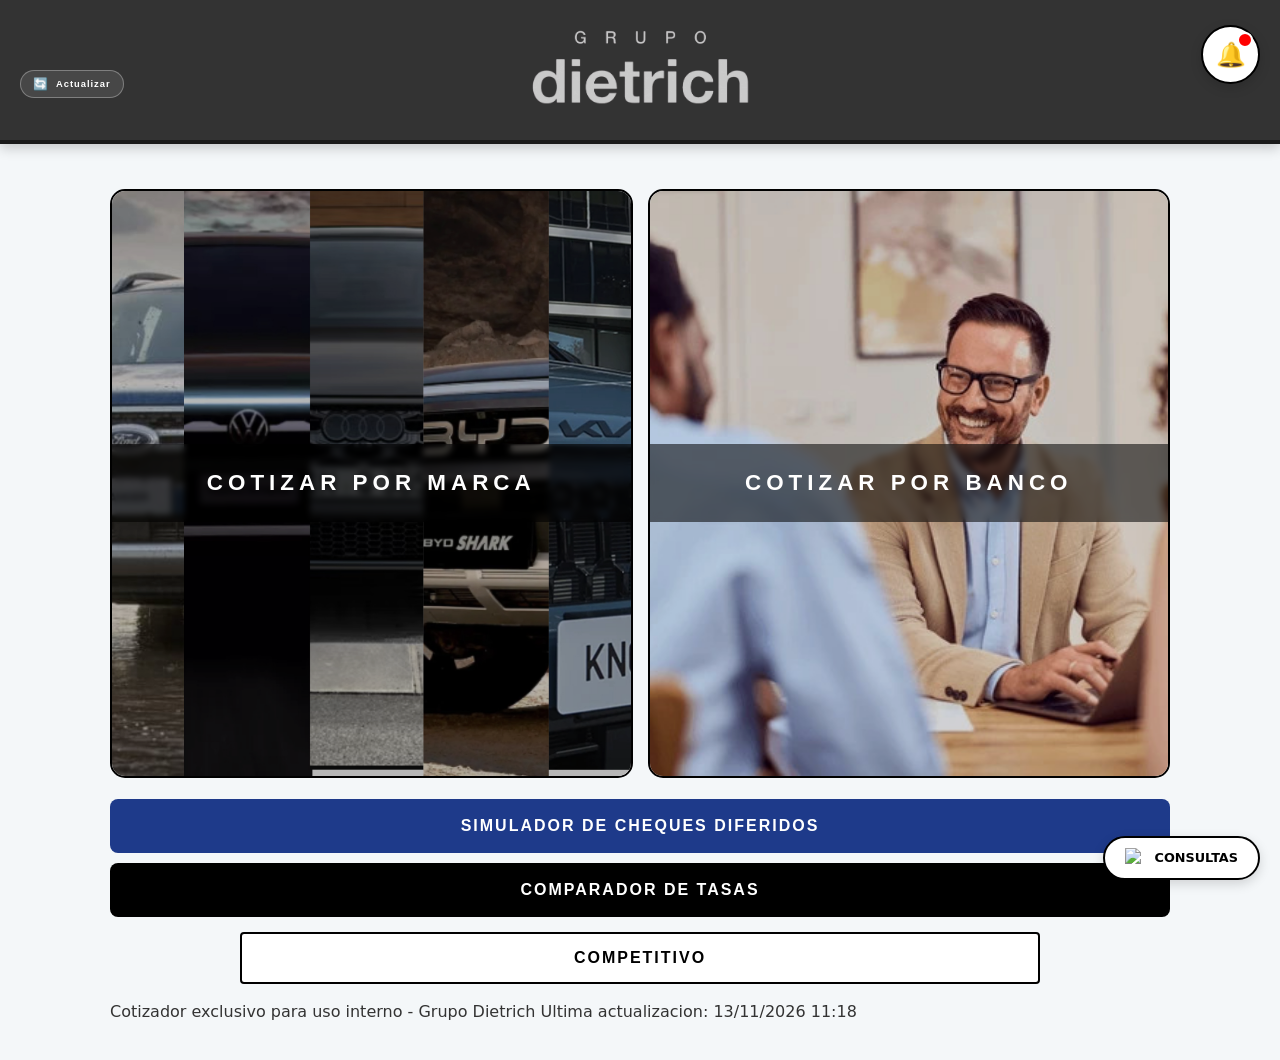
==== index.html @ 80f8827d "13.13" ====
<!DOCTYPE html>
<html lang="es">
<head>
    <meta charset="UTF-8">
    <meta name="viewport" content="width=device-width, initial-scale=1.0">
    <title>Cotizador de Créditos - Dietrich</title>
    <link rel="stylesheet" href="style.css?v=13.13">
    <link rel="manifest" href="./manifest.json">
    <meta name="theme-color" content="#333333">
    <link rel="apple-touch-icon" href="img/icon-192.png">
</head>
<body>

    <div id="btn-novedades" onclick="toggleNovedades()">
        <span class="campana-icon">🔔</span>
        <div class="punto-rojo"></div>
    </div>

    <div id="panel-lateral" class="modal-novedades hidden">
        <div class="modal-contenedor">
            <div class="panel-header">
                <h3>Novedades y Circulares</h3>
                <button class="btn-cerrar-panel" onclick="toggleNovedades()">✕ CERRAR</button>
            </div>
            
            <div class="modal-cuerpo">
                <div class="seccion-texto">
                    <h4>📢 COMUNICADOS DEL MES</h4>
                    <div class="contenido-comunicado">
                        <p><strong>Actualización Noviembre:</strong></p>
                        <ul>
                            <li>✅ <strong>VOLKSWAGEN VWFS</strong> (02/11/2026) Se quitaron las tasas promocionales, y se mantienen las tasas anteriores a las promocionales</li>
                    </div>
                </div>

                <hr class="divisor">

                <div class="seccion-descargas">
                    <h4>📂 CIRCULARES PDF</h4>
                    <div class="lista-pdfs">
                        <a href="pdf/circular-santander.pdf" target="_blank" class="btn-pdf-full">📄 Circular Santander</a>
                        <a href="pdf/circular-icbc.pdf" target="_blank" class="btn-pdf-full">📄 Circular Banco ICBC</a>
                        <a href="pdf/circular-vw.pdf" target="_blank" class="btn-pdf-full">📄 Circular VW Financial</a>
                        <a href="pdf/circular-galicia.pdf" target="_blank" class="btn-pdf-full">📄 Circular Banco Galicia</a>
                    </div>
                </div>
            </div>
        </div>
    </div>

    <header class="main-header">
        <div class="header-actions">
            

            <button class="btn-actualizar-header" onclick="forzarActualizacion()" title="Actualizar App">
                <span class="icon-refresh">🔄</span>
                <span class="text-refresh">Actualizar</span>
            </button>
        </div>

        <img src="img/dietrich.png" alt="Dietrich" class="logo-dietrich">
    </header>

    <nav id="navegacion-fija" class="hidden">
        <div class="contenedor-nav">
            <button id="btn-volver-fijo" onclick="manejadorVolver()">
                <span class="flecha">←</span> VOLVER
            </button>
        </div>
    </nav>

    <main>
        <section id="vista-inicio" class="active">
            <div class="contenedor-hero-home">
                <div id="hero-marcas" class="card-hero" onclick="mostrarSeccionMarcas()">
                    <div class="slider-fondo">
                        <div class="foto-fondo f-todos"></div>
                        <div class="foto-fondo f-raptor"></div>
                        <div class="foto-fondo f-amarok"></div>
                        <div class="foto-fondo f-dolphin"></div>
                        <div class="foto-fondo f-k3"></div>
                        <div class="foto-fondo f-q1"></div>
                    </div>
                    <div class="overlay-hero">
                        <span>COTIZAR POR MARCA</span>
                    </div>
                </div>

                <div id="hero-bancos" class="card-hero" onclick="mostrarSeccionBancos()">
                    <div class="foto-fondo f-banco"></div>
                    <div class="overlay-hero">
                        <span>COTIZAR POR BANCO</span>
                    </div>
                </div>
            </div>

            <!-- Botón para ir al Simulador de Cheques -->
            <button class="btn-comparador-hero" onclick="window.location.href='cheques/index.html'" style="background-color: #1e3a8a; color: white;">
                SIMULADOR DE CHEQUES DIFERIDOS
            </button>

            <button class="btn-comparador-hero" onclick="irAComparador()">
                COMPARADOR DE TASAS
            </button>

            <button class="btn-competitivo-dietrich" onclick="window.location.href='./competitivo/index.html'">
                COMPETITIVO
            </button>
            <p class="footer-interno">Cotizador exclusivo para uso interno - Grupo Dietrich Ultima actualizacion: 13/11/2026 11:18</p>

            <button id="btnInstalar" class="btn-pwa-footer" style="display: none;">
                <span>📥</span>
                <span class="texto-boton">Instalar</span>
            </button>
        </section>

        <section id="vista-marcas" class="hidden">
            <h2 class="titulo-seccion">Seleccione la Marca</h2>
            <div class="contenedor-horizontal-marcas">
                <div class="card-marca" onclick="seleccionarMarca('ford')">
                    <img src="img/ford.png" alt="Ford">
                    <span>FORD</span>
                </div>
                <div class="card-marca" onclick="seleccionarMarca('vw')">
                    <img src="img/volkswagen.png" alt="Volkswagen">
                    <span>Volkswagen</span>
                </div>
                <div class="card-marca" onclick="seleccionarMarca('audi')">
                    <img src="img/audi.png" alt="Audi">
                    <span>AUDI</span>
                </div>
                <div class="card-marca" onclick="seleccionarMarca('byd')">
                    <img src="img/byd.png" alt="BYD">
                    <span>BYD</span>
                </div>
                <div class="card-marca" onclick="seleccionarMarca('kia')">
                    <img src="img/kia.png" alt="KIA">
                    <span>KIA</span>
                </div>
                <div class="card-marca" onclick="seleccionarMarca('ducati')">
                    <img src="img/ducati.png" alt="Ducati">
                    <span>Ducati</span>
                </div>
                <div class="card-marca" onclick="seleccionarMarca('vwbuses')">
                    <img src="img/volkswagen.png" alt="Volkswagen Buses">
                    <span>Volkswagen Buses</span>
                </div>
            </div>
        </section>

        <section id="vista-bancos" class="hidden">
            <h2 class="titulo-seccion">Seleccione una entidad</h2>
            <div class="grid-bancos">
                <div class="card-banco santander" onclick="mostrarCategorias('santander')">
                    <span class="nombre-banco"> SANTANDER</span>
                </div>
                <div class="card-banco icbc" onclick="mostrarCategorias('icbc')">
                    <span class="nombre-banco">ICBC</span>
                </div>
                <div class="card-banco vw" onclick="mostrarCategorias('vw_financial')">
                    <span class="nombre-banco">Volkswagen Financiera</span>
                </div>
                <div class="card-banco galicia" onclick="mostrarCategorias('galicia')">
                    <span class="nombre-banco">Galicia</span>
                </div>

                <div class="card-banco supervielle" onclick="mostrarCategorias('supervielle')">
                    <span class="nombre-banco">Supervielle</span>
                </div>

                <div class="card-banco BBVA" onclick="mostrarCategorias('BBVA')">
                    <span class="nombre-banco">BBVA</span>
                </div>

                <!-- BANNER DE USADOS (NUEVO) -->
                <div class="banner-usados" onclick="mostrarCategorias('usados')">
                    <div class="texto-banner">
                        <strong>Usados multimarca</strong>
                    </div>
                </div>

                <!-- Banner de Opciones No Prendarias -->
                <div class="banner-no-prendario" onclick="mostrarSeccionNoPrendaria()">
                    <div class="texto-banner">
                        <strong>Opciones no prendarias</strong>
                    </div>
                </div>
            </div>
        </section>

                <!-- Nueva sección para Opciones No Prendarias -->
        <section id="vista-no-prendaria" class="hidden">
            <h2 id="nombre-categoria-no-prendaria" class="titulo-seccion">Opciones No Prendarias</h2>
            <div id="lista-opciones-no-prendarias" class="grid-bancos">
                <!-- Los botones se generarán por JavaScript aquí -->
            </div>
        </section>

        <section id="vista-financiaciones" class="hidden">
            <h2 id="nombre-banco-seleccionado" class="titulo-seccion"></h2>
            <div id="lista-financiaciones"></div>
        </section>

        <section id="vista-calculo" class="hidden">
            <h2 id="nombre-financiacion-seleccionada" class="titulo-seccion"></h2>

            <div class="info-extra-plan">
                <p><strong>Información de la tasa:</strong> <span id="texto-informativo-dinamico">--</span></p>
            </div>

            <div class="contenedor-calculo-nuevo">
                <div class="formulario-card">
                    <h4 class="leyenda-input">Si no conoces el monto a financiar:</h4>
                    <div class="input-group">
                        <label>Precio de Lista</label>
                        <input type="text" id="precio-lista" placeholder="$ 0">
                        <div id="info-maximo-financiable" class="info-max-fin" style="display: none;">
                                Máximo a financiar (LTV): <span id="monto-max-ltv">$ 0</span>
                        </div>
                    </div>
                    <div class="input-group">
                        <label>Precio de Venta</label>
                        <input type="text" id="precio" placeholder="$ 0">
                    </div>
                    <div class="input-group">
                        <label>Anticipo del Cliente</label>
                        <input type="text" id="anticipo" placeholder="$ 0">
                    </div>
                </div>

                <div class="formulario-card">
                    <h4 class="leyenda-input">Si conoces el monto a financiar:</h4>
                    <div class="input-group">
                        <label>Monto Directo a Financiar</label>
                        <input type="text" id="monto-directo" placeholder="$ 0" style="border-color: #28a745;">
                    </div>
                    <div id="grupo-cotizacion" class="input-group" style="display:none; margin-top:10px;">
                        <label>Cotización Dólar</label>
                        <input type="number" id="cotizacion-dolar" value="1000">
                    </div>
                </div>
            </div>

            <div class="contenedor-resultados-condiciones">
                <div id="resultado-cuotas" class="cuadro-resultados"></div>
                <div id="ficha-tecnica"></div>
            </div>
            
            <button id="btn-generar-pdf" class="btn-pdf-descarga" onclick="descargarPDF()">
                <span>📄 DESCARGAR COTIZACIÓN (PDF)</span>
            </button>
        </section>

        <section id="vista-comparador" class="hidden">
            <div id="wrapper-comparador">
                <h2 class="titulo-seccion">Comparador de Tasas</h2>
                <div class="formulario" style="margin-bottom: 25px;">
                    <div class="input-group">
                        <label>Monto a Financiar (Total)</label>
                        <input type="text" id="comp-monto" placeholder="$ 0">
                    </div>
                </div>
                <div class="comparador-split">
                    <div id="columna-1" class="col-comparar">
                        <p class="label-col">Financiacion A</p>
                        <div class="selectores-comp">
                            <select id="select-banco-1" onchange="actualizarCategoriasComp(1)"></select>
                            <select id="select-cat-1" onchange="actualizarPlanesComp(1)"></select>
                            <select id="select-plan-1" onchange="calcularComparacion()"></select>
                        </div>
                        <div id="res-1" class="res-col"></div>
                    </div>

                    <div id="columna-2" class="col-comparar">
                        <p class="label-col">Financiacion B</p>
                        <div class="selectores-comp">
                            <select id="select-banco-2" onchange="actualizarCategoriasComp(2)"></select>
                            <select id="select-cat-2" onchange="actualizarPlanesComp(2)"></select>
                            <select id="select-plan-2" onchange="calcularComparacion()"></select>
                        </div>
                        <div id="res-2" class="res-col"></div>
                    </div>
                </div>
            </div>
        </section>

            <div class="contenedor-consultas">
                <a href="https://wa.me/5492804006499" target="_blank" class="btn-whatsapp" style="text-decoration: none;">
                    <img src="https://upload.wikimedia.org/wikipedia/commons/6/6b/WhatsApp.svg" alt="WhatsApp">
                    <span>Consultas</span>
                </a>
            </div>
    </main>

    <script src="https://cdnjs.cloudflare.com/ajax/libs/html2pdf.js/0.10.1/html2pdf.bundle.min.js"></script>
    <script src="app.js"></script> 
    <script>
        if ('serviceWorker' in navigator) {
            window.addEventListener('load', () => {
                navigator.serviceWorker.register('./sw.js')
                    .then(reg => console.log('Service Worker registrado con éxito', reg))
                    .catch(err => console.warn('Error al registrar el Service Worker', err));
            });
        }
    </script>

    <div id="ios-install-prompt" class="modal-ios hidden">
    <div class="modal-ios-contenido">
        <button class="cerrar-ios" onclick="cerrarPromptIOS()">✕</button>
        <h3>¡Instalá esta App en tu iPhone!</h3>
        <p>Para usar el cotizador sin barras de navegación y acceder más rápido:</p>
        <ol>
            <li>Tocá el botón <strong>Compartir</strong> (el cuadrado con la flecha).</li>
            <li>Deslizá y elegí <strong>"Agregar a Inicio"</strong>.</li>
        </ol>
        <button class="btn-entendido-ios" onclick="cerrarPromptIOS()">¡ENTENDIDO!</button>
    </div>
</div>
</body>
</html>
---- style.css ----
/* ==========================================================================
   1. ESTILOS GLOBALES Y LAYOUT
   ========================================================================== */
body {
    font-family: -apple-system, system-ui, BlinkMacSystemFont, "Segoe UI", Roboto, sans-serif; /* Tipografía del sistema (moderna y rápida) */
    background-color: #f4f7f9; /* [AJUSTE] Color de fondo de la app (Gris claro) */
    padding: 0; margin: 0;     /* [NO TOCAR] Elimina espacios externos por defecto */
    color: #333;               /* [AJUSTE] Color principal del texto */
    line-height: 1.5;          /* [AJUSTE] Espaciado entre renglones (Legibilidad) */
}

main { 
    width: 100%;               /* [NO TOCAR] Ocupa todo el ancho disponible */
    max-width: 1100px;         /* [AJUSTE] Ancho máximo en PC (Evita que se estire demasiado) */
    margin: 0 auto;            /* [NO TOCAR] Centra la app horizontalmente */
    padding: 20px;             /* [AJUSTE] Margen interno (Aire entre borde y contenido) */
    box-sizing: border-box;    /* [NO TOCAR] Mantiene el ancho fijo aunque sumes padding */
}

/* Clases de utilidad para mostrar/ocultar secciones mediante JavaScript */
.hidden { display: none !important; } /* [NO TOCAR] Esconde pantallas (Interruptor OFF) */
.active { display: block; }            /* [NO TOCAR] Muestra pantallas (Interruptor ON) */
/* ==========================================================================
   2. HEADER (ENCABEZADO)
   ========================================================================== */
.main-header {
    background-color: #333333; /* Identidad Dietrich: Negro/Gris oscuro */
    padding: 25px 20px; 
    text-align: center; 
    border-bottom: 4px solid #1a1a1a;
    box-shadow: 0 4px 12px rgba(0,0,0,0.2);
    margin-bottom: 25px;
}

.logo-dietrich {
    max-width: 220px;
    height: auto; 
    display: block; 
    margin: 0 auto; 
    filter: brightness(1.5); /* Aumenta la visibilidad del logo sobre el fondo oscuro */
}

.titulo-seccion {
    color: #000000; 
    text-align: center; 
    font-size: 1.3em; 
    font-weight: 800;
    margin-bottom: 25px; 
    text-transform: uppercase; 
    letter-spacing: 1px;
}

/* ==========================================================================
   3. NOTIFICACIONES (CAMPANA FLOTANTE Y PANEL)
   ========================================================================== */

/* Botón flotante de la campana (Esquina superior derecha) */
#btn-novedades {
    position: absolute; /* Posicionamiento fijo en la pantalla */
    top: 25px;  
    right: 20px; 
    width: 55px; height: 55px;
    background-color: #ffffff;
    border: 2px solid #000000;
    border-radius: 50%; /* Círculo perfecto */
    display: flex;
    align-items: center;
    justify-content: center;
    cursor: pointer;
    z-index: 2000; /* Asegura que esté por encima de otros elementos */ 
    box-shadow: 0 4px 12px rgba(0,0,0,0.15); /* Sombra sutil para destacar la campana */
    transition: 0.3s cubic-bezier(0.175, 0.885, 0.32, 1.275); /* Transición con un toque de rebote para hacerla más atractiva */
    pointer-events: auto;
}

.btn-comparador-hero, 
.btn-competitivo-dietrich {
    position: relative;
    z-index: 10;
}

#btn-novedades:hover {
    transform: scale(1.1); /* Efecto de crecimiento al pasar el mouse */
    background-color: #000;
}

#btn-novedades:hover .campana-icon {
    filter: brightness(0) invert(1); /* Cambia el emoji/icono a blanco */
}

.campana-icon { font-size: 1.5em; }

/* Punto rojo de alerta de novedades */
.punto-rojo {
    width: 12px; height: 12px;
    background-color: #ff0000;
    border-radius: 50%;
    border: 2px solid #fff;
    position: absolute;
    top: 5px; right: 5px;
}

/* Panel Lateral (Modal de Novedades) */
.modal-novedades {
    position: fixed;
    top: 0; left: 0;
    width: 100%; height: 100%;
    background: rgba(0,0,0,0.6); /* Fondo oscuro semitransparente */
    z-index: 2000;
    display: flex;
    justify-content: flex-end; /* Alinea el contenido a la derecha */
}

.modal-contenedor {
    width: 100%;
    max-width: 500px;
    background: #fff;
    height: 100%;
    display: flex;
    flex-direction: column;
    animation: slideIn 0.3s ease-out; /* Animación de entrada desde la derecha */
}

@keyframes slideIn {
    from { transform: translateX(100%); }
    to { transform: translateX(0); }
}

.panel-header {
    padding: 20px;
    background: #333;
    color: #fff;
    display: flex;
    justify-content: space-between;
    align-items: center;
}

.btn-cerrar-panel {
    background: #000; color: #fff; border: 1px solid #555;
    padding: 8px 12px; border-radius: 6px;
    cursor: pointer; font-weight: bold; font-size: 0.75em;
}

.modal-cuerpo {
    padding: 25px;
    overflow-y: auto; /* Permite scroll interno si el texto es largo */
    flex-grow: 1;
}

/* Estilos de contenido dentro del Modal */
.seccion-texto h4, .seccion-descargas h4 {
    border-bottom: 2px solid #eee;
    padding-bottom: 10px;
    margin-bottom: 15px;
    font-weight: 900;
    text-transform: uppercase;
}

.contenido-comunicado p { margin-bottom: 12px; font-size: 0.95em; color: #444; }

.btn-pdf-full {
    display: block;
    padding: 15px;
    border: 2px solid #000;
    border-radius: 10px;
    text-decoration: none;
    color: #000;
    font-weight: 800;
    margin-bottom: 10px;
    transition: 0.2s;
}

.btn-pdf-full:hover {
    background: #000;
    color: #fff;
}

/* ==========================================================================
    4. VISTA INICIO (HOME) - BOTONES PRINCIPALES
   ========================================================================== */

/* Contenedor principal: MARCA y BANCO uno al lado del otro */
.contenedor-hero-home {
    display: flex;
    flex-direction: row; 
    height: 65vh;        
    gap: 15px;
    margin-bottom: 15px;
    width: 100%;
}

.card-hero {
    flex: 1;             
    position: relative;
    border-radius: 15px;
    overflow: hidden;
    cursor: pointer;
    border: 2px solid #000;
    transition: transform 0.3s ease;
    height: 100%;        
}

.card-hero:hover {
    transform: scale(1.01);
}

.foto-fondo {
    width: 100%;
    height: 100%;
    background-size: cover;
    background-position: center;
}

/* --- LÓGICA DEL SLIDER DE MARCAS --- */
.slider-fondo {
    display: flex;
    width: 600%; 
    height: 100%;
    position: absolute;
    left: 0;
    transform: translateX(0); 
    transition: transform 0.6s ease-in-out, filter 0.5s ease;
}

#hero-marcas .foto-fondo {
    filter: brightness(0.8) grayscale(0.2);
    -webkit-filter: brightness(0.8) grayscale(0.2);
}

#hero-marcas:hover .foto-fondo {
    filter: brightness(0.9) grayscale(0);
}

/* Vinculación de tus archivos reales */
.f-todos { background-image: url('img/todos.jpeg'); }
.f-raptor { background-image: url('img/raptor.jpeg'); }
.f-amarok { background-image: url('img/amarok.jpeg'); }
.f-dolphin { background-image: url('img/dolphin.jpeg'); }
.f-k3 { background-image: url('img/k3.jpeg'); }
.f-q1 { background-image: url('img/q1.jpeg'); }
.f-banco { 
    background-image: url('img/bancos.jpeg'); 
    background-size: cover;
    background-position: center;
    /* Eliminamos cualquier filtro heredado */
    filter: none !important; 
    -webkit-filter: none !important;
}

/* Animación SECUENCIAL (Ordenada) - 8 segundos total */
@keyframes desfileVehiculos {
    0%, 20%   { transform: translateX(-16.66%); } /* Raptor */
    25%, 45%  { transform: translateX(-33.33%); } /* Amarok */
    50%, 70%  { transform: translateX(-50%); }    /* Dolphin */
    75%, 95%  { transform: translateX(-66.66%); } /* K3 */
    100%      { transform: translateX(-83.33%); } /* Q1 */
}

#hero-marcas:hover .slider-fondo {
    animation: desfileVehiculos 10s infinite; 
    filter: brightness(0.8) grayscale(0);
}

#hero-marcas:not(:hover) .slider-fondo {
    transform: translateX(0) !important;
    animation: none !important;
}

/* --- OVERLAY: BARRA TRASLÚCIDA MINIMALISTA --- */
.overlay-hero {
    position: absolute;
    top: 0; left: 0; width: 100%; height: 100%;
    background: rgba(0,0,0,0.1); 
    display: flex;
    align-items: center; 
    justify-content: center;
    z-index: 10;
}

.overlay-hero span {
    background: rgba(0, 0, 0, 0.55); 
    color: #fff; 
    width: 100%; 
    padding: 22px 0;
    /* Fuente formal y moderna (Minimalista) */
    font-family: 'Montserrat', 'Inter', 'Segoe UI', sans-serif;
    font-weight: 800; 
    font-size: 1.4em; 
    text-transform: uppercase;
    letter-spacing: 5px; 
    text-align: center;
    backdrop-filter: blur(3px); 
    transition: 0.4s cubic-bezier(0.175, 0.885, 0.32, 1.275);
}

.card-hero:hover .overlay-hero span {
    background: rgba(0, 0, 0, 0.45);
    letter-spacing: 8px; 
}

/* Botón comparador estilizado (Más minimalista) */
.btn-comparador-hero {
    width: 100%;
    padding: 18px;
    background: #000;
    color: #fff;
    border: none;
    border-radius: 8px;
    font-family: 'Montserrat', sans-serif;
    font-weight: 700;
    font-size: 1em;
    text-transform: uppercase;
    letter-spacing: 2px;
    cursor: pointer;
    transition: 0.3s;
    margin-top: 10px;
}

.btn-comparador-hero:hover { 
    background: #1a1a1a; 
    box-shadow: 0 5px 15px rgba(0,0,0,0.2);
}

/* ==========================================================================
   5. VISTA SELECCIÓN DE MARCAS (FORD, VW, BYD, KIA, AUDI)
   ========================================================================== */

/* Contenedor que agrupa los 5 botones */
.contenedor-horizontal-marcas {
    display: flex;
    flex-wrap: wrap;       /* Permite que bajen si la pantalla es chica */
    justify-content: center; 
    gap: 20px;             /* Espacio entre cada marca */
    padding: 20px 10px;
    width: 100%;
    max-width: 900px;      /* Ancho máximo para que no se desparramen en PC */
    margin: 0 auto;
}

/* La tarjeta individual de cada marca */
.card-marca {
    background: #ffffff;
    border: 2px solid #000000;
    border-radius: 20px;
    width: 160px;          /* Tamaño cuadrado prolijo */
    height: 150px;
    display: flex;
    flex-direction: column;
    align-items: center;
    justify-content: center;
    cursor: pointer;
    transition: all 0.3s cubic-bezier(0.165, 0.84, 0.44, 1);
    box-shadow: 0 4px 10px rgba(0,0,0,0.05);
    box-sizing: border-box;
    padding: 15px;
}

/* El logo dentro del botón (Aquí es donde achicamos esos logos gigantes) */
.card-marca img {
    width: 80px;           /* Forzamos el tamaño del logo */
    height: auto;
    margin-bottom: 12px;
    filter: grayscale(100%); /* Estética sobria Dietrich */
    transition: 0.3s;
}

/* Texto debajo del logo */
.card-marca span {
    font-weight: 900;
    font-size: 0.9em;
    color: #000;
    text-transform: uppercase;
    letter-spacing: 0.5px;
}

/* --- EFECTOS HOVER --- */
.card-marca:hover {
    transform: translateY(-5px);
    box-shadow: 0 10px 20px rgba(0,0,0,0.1);
}

.card-marca:hover img {
    filter: grayscale(0%); /* El logo recupera su color original al señalarlo */
    transform: scale(1.1);  /* Crece un poquito el logo */
}

/* ==========================================================================
   6. VISTA SELECCIÓN DE BANCO (LOGOS ANCLADOS ABAJO-IZQUIERDA)
   ========================================================================== */

.grid-bancos {
    display: grid;
    grid-template-columns: 1fr 1fr;
    gap: 15px;
    padding: 15px 0;
    max-width: 750px;
    margin: 0 auto;
}

.card-banco {
    height: 125px;
    background-color: #ffffff;
    border: 2px solid #000000;
    border-radius: 18px;
    display: flex;
    align-items: center;
    justify-content: center;
    cursor: pointer;
    position: relative;
    overflow: hidden;
    transition: all 0.4s cubic-bezier(0.165, 0.84, 0.44, 1);
}

.nombre-banco {
    font-weight: 900;
    font-size: 1.15em;
    color: #000;
    z-index: 2;
    text-transform: uppercase;
    transition: color 0.3s ease;
}

/* --- REGLA MAESTRA DE LOGOS --- */
.card-banco::after {
    content: "";
    position: absolute;
    left: -10px; 
    bottom: -15px; 
    width: 90px;
    height: 90px;
    background-size: contain;
    background-repeat: no-repeat;
    background-position: center;
    opacity: 0.15; 
    filter: grayscale(100%) brightness(0.8);
    z-index: 1;
    
    /* CLAVE: El logo crece desde su esquina inferior izquierda */
    transform-origin: bottom left; 
    transition: all 0.5s cubic-bezier(0.165, 0.84, 0.44, 1);
}

/* Imágenes */
.santander::after { background-image: url('img/santander.png'); }
.icbc::after      { background-image: url('img/icbc.png'); }
.vw::after        { background-image: url('img/volkswagen.png'); }
.BBVA::after      { background-image: url('img/bbva.png'); }
.galicia::after   { background-image: url('img/galicia.png'); width: 100px; height: 100px; transform-origin: bottom left; /* Asegura que respete el mismo eje de crecimiento que los demás */ }

/* --- EFECTOS HOVER (ESTÁTICO Y COLORIDO) --- */
.card-banco:hover {
    transform: translateY(-4px);
    box-shadow: 0 8px 20px rgba(0,0,0,0.1);
}

.card-banco:hover::after {
    opacity: 0.4; 
    filter: grayscale(0%) brightness(1); /* Recupera el color */
    
    /* NO movemos left ni bottom, solo escalamos desde el origen fijo */
    transform: scale(1.5); 
}

/* Colores en el texto */
.santander:hover .nombre-banco { color: #ec111a; }
.icbc:hover .nombre-banco      { color: #6b0206; }
.vw:hover .nombre-banco        { color: #001e50; }
.galicia:hover .nombre-banco   { color: #ff6600; }

/* ==========================================================================
   7. SUB-CATEGORIAS Y LÍNEAS DE CRÉDITO (UNIFICACIÓN TOTAL)
   ========================================================================== */

/* 1. Contenedor: Asegura que los botones se alineen en fila (BYD, Ford, Bancos) */
#lista-financiaciones, 
.contenedor-tarjetas-subcat { 
    display: flex !important; 
    flex-direction: row !important; 
    flex-wrap: wrap; 
    gap: 20px; 
    justify-content: center; 
    width: 100%;
    max-width: 950px; 
    margin: 20px auto; 
    padding: 10px;
}

/* 2. Tarjeta Estándar: Diseño base para Marcas de Agua y Botones de Planes */
.card-sub-categoria, 
.btn-banco { 
    flex: 0 1 210px; 
    min-width: 200px;
    height: 130px; 
    background: white !important; 
    border: 2px solid #000 !important; 
    border-radius: 18px !important; 
    display: flex !important; 
    align-items: center !important; 
    justify-content: center !important; 
    position: relative; 
    overflow: hidden; 
    cursor: pointer; 
    margin: 10px !important; 
    transition: all 0.4s cubic-bezier(0.165, 0.84, 0.44, 1); 
    box-shadow: 0 4px 10px rgba(0,0,0,0.05);
    text-decoration: none;
    color: #000 !important;
}

/* 3. Estilo del Texto (Mayúsculas y Negrita Dietrich) */
.card-sub-categoria span,
.btn-banco {
    font-weight: 900 !important; 
    font-size: 0.9em !important; 
    z-index: 2; 
    text-align: center; 
    text-transform: uppercase;
    line-height: 1.2;
}

/* 4. Regla Maestra de Marcas de Agua (Logo de fondo) */
.card-sub-categoria::after { 
    content: ""; 
    position: absolute; 
    width: 80%; height: 80%; 
    top: 50%; left: 50%; 
    transform: translate(-50%, -50%); 
    background-size: contain; 
    background-repeat: no-repeat; 
    background-position: center; 
    opacity: 0.12; 
    filter: grayscale(100%) brightness(0); /* Silueta negra sutil */
    z-index: 1; 
    transition: 0.4s;
}

/* 5. Listado de Logos (Se activan por la clase del botón) */
/* --- LISTADO DE LOGOS CORREGIDO --- */
.cat-general::after    { background-image: url('img/santander.png'); }

/* Reglas específicas para que no se mezclen los logos en la categoría 'prendarios' */
.galicia.cat-prendarios::after { background-image: url('img/galicia.png'); }
.supervielle.cat-prendarios::after { background-image: url('img/supervielle.png'); }

.cat-minorista::after, 
.cat-comercial::after  { background-image: url('img/ford.png'); }
.cat-volkswagen::after { background-image: url('img/volkswagen.png'); }
.cat-audi::after       { background-image: url('img/audi.png'); }
.cat-kia::after        { background-image: url('img/kia.png'); }
.cat-byd::after        { background-image: url('img/byd.png'); }

/* 6. Efectos Hover */
.card-sub-categoria:hover,
.btn-banco:hover { 
    transform: translateY(-5px) !important;
    background-color: #fcfcfc !important;
    box-shadow: 0 8px 20px rgba(0,0,0,0.1) !important;
}

.card-sub-categoria:hover::after {
    opacity: 0.22; /* El logo se nota un poco más al señalar */
    transform: translate(-50%, -50%) scale(1.05);
}

/* ==========================================================================
   8. GRILLA DE PLANES (LÍNEAS DE CRÉDITO FINALES)
   ========================================================================== */

/* Contenedor que genera la grilla de los planes */
.grid-planes-pc {
    display: grid !important;
    grid-template-columns: repeat(auto-fit, minmax(280px, 1fr)) !important; 
    gap: 15px !important;
    padding: 20px;
    max-width: 1000px;
    margin: 0 auto;
}

/* El botón del plan individual (Ej: Línea UVA 9.9%) */
.btn-banco {
    width: 100% !important; /* Ocupa el ancho de su celda en la grilla */
    min-height: 100px !important;
    padding: 20px !important;
    background-color: #ffffff !important;
    border: 2px solid #000000 !important;
    border-radius: 15px !important;
    color: #000000 !important;
    font-weight: 800 !important;
    font-size: 0.9em !important;
    text-transform: uppercase !important;
    cursor: pointer !important;
    transition: all 0.3s ease !important;
    display: flex !important;
    align-items: center !important;
    justify-content: center !important;
    text-align: center !important;
    box-shadow: 0 4px 10px rgba(0,0,0,0.05) !important;
}

/* Efecto al pasar el mouse */
.btn-banco:hover {
    background-color: #000000 !important;
    color: #ffffff !important;
    transform: translateY(-3px);
    box-shadow: 0 6px 15px rgba(0,0,0,0.2) !important;
}

/* Ajuste para el texto dentro del botón */
.btn-banco span {
    display: block;
    width: 100%;
}

/* ==========================================================================
   9. VISTA DE CÁLCULO (SISTEMA DE DOS COLUMNAS - FINAL)
   ========================================================================== */

/* Barrita superior */
.info-extra-plan {
    width: 100%; 
    max-width: 1000px;
    margin: 0 auto 25px auto;
    background: #f8f9fa;
    border-left: 6px solid #343a40;
    padding: 15px 20px;
    border-radius: 8px;
    font-size: 0.9em;
}

/* El contenedor que separa Inputs de Ficha Técnica */
.contenedor-calculo {
    display: grid !important;
    grid-template-columns: 45% 50% !important; /* Proporción ideal */
    gap: 5%;
    max-width: 1100px;
    margin: 0 auto;
    align-items: start;
}

/* --- TARJETA DE INPUTS (Calculadora y ahora Comparador) --- */
.formulario-card {
    background: #fff;
    padding: 25px;
    border: 1px solid #dee2e6;
    border-radius: 15px;
    display: flex;
    flex-direction: column;
    gap: 15px;
    box-shadow: 0 2px 10px rgba(0,0,0,0.03);
}

/* ESTILO DE LABELS UNIFICADO (Calculadora y Comparador) */
.formulario-card label,
#vista-comparador .formulario label {
    font-weight: 800 !important;
    font-size: 0.75em !important;
    text-transform: uppercase !important;
    color: #666 !important;
    letter-spacing: 0.5px !important;
    display: block;
    margin-bottom: 8px;
}

/* ESTILO UNIFICADO DE INPUTS: Calculadora + Monto Comparador */
.formulario-card input, 
#vista-comparador .formulario input#comp-monto {
    width: 100% !important; 
    padding: 15px !important; 
    border: 2px solid #343a40 !important; 
    border-radius: 12px !important;
    font-size: 1.4em !important; 
    font-weight: 800 !important;
    color: #000 !important;
    text-align: center !important; 
    box-sizing: border-box !important; 
    transition: 0.3s ease;
    background-color: #ffffff !important;
}

.formulario-card input:focus,
#vista-comparador .formulario input#comp-monto:focus {
    border-color: #000 !important;
    background-color: #f8f9fa !important;
    outline: none;
    box-shadow: 0 0 0 4px rgba(0,0,0,0.05) !important;
    transform: translateY(-2px); 
}

/* Estilo de cada grupo (Label + Input) en la card */
.formulario-card .input-group {
    display: flex;
    flex-direction: column;
    gap: 8px;
    width: 100%;
}

/* --- CUADRO DE RESULTADOS (Abajo de los inputs) --- */
.cuadro-resultados {
    margin-top: 25px;
    background: #ffffff !important;
    border: 2px solid #343a40 !important;
    border-radius: 12px;
    overflow: hidden;
    box-shadow: 0 4px 15px rgba(0,0,0,0.1);
}

.cuadro-resultados::before {
    content: "RESULTADOS DE SIMULACIÓN";
    display: block;
    background: #343a40;
    color: #fff;
    padding: 12px;
    font-weight: 800;
    font-size: 0.75em;
    text-align: center;
}

.cuadro-resultados table {
    width: 100%;
    border-collapse: collapse;
    table-layout: fixed;
}

.cuadro-resultados th {
    background: #f8f9fa;
    color: #666;
    font-size: 0.65em;
    padding: 10px;
    text-transform: uppercase;
}

.cuadro-resultados td {
    padding: 12px 5px;
    border-bottom: 1px solid #eee;
    font-size: 0.85em;
    text-align: center;
}

/* --- FICHA TÉCNICA (Derecha) --- */
#ficha-tecnica {
    background: #fff;
    border: 1px solid #343a40;
    border-radius: 12px;
    overflow: hidden;
}

#ficha-tecnica table { width: 100%; border-collapse: collapse; }

#ficha-tecnica th {
    background: #343a40;
    color: #fff;
    padding: 12px;
    font-size: 0.75em;
    text-transform: uppercase;
}

#ficha-tecnica td {
    padding: 10px;
    border-bottom: 1px solid #eee;
    text-align: center;
    font-size: 0.85em;
}

.fila-error-anticipo {
    background-color: #ec7d7d !important;
}

.fila-error-anticipo td {
    color: #c00;
}

/* Responsive */
@media (max-width: 850px) {
    .contenedor-calculo { grid-template-columns: 1fr !important; }
}

/* ==========================================================================
   10. COMPARADOR DE TASAS (DISEÑO XL AMPLIADO - SIN SUPERPOSICIÓN)
   ========================================================================== */

#wrapper-comparador { 
    max-width: 98%; /* Ocupa casi todo el ancho de la pantalla para dar espacio */
    margin: 0 auto; 
    padding: 10px; 
}

/* 1. Tarjeta de Monto Maestro */
.monto-maestro-container {
    background: #fff;
    padding: 20px;
    border-radius: 15px;
    border: 1px solid #dee2e6;
    max-width: 600px;
    margin: 0 auto 30px auto;
    text-align: center;
    box-shadow: 0 4px 15px rgba(0,0,0,0.08);
}

.monto-maestro-container label {
    display: block; 
    font-weight: 800; 
    font-size: 1.1em; 
    text-transform: uppercase; 
    margin-bottom: 10px; 
    color: #444;
}

.monto-maestro-container input {
    width: 80%; 
    padding: 15px; 
    border: 3px solid #343a40;
    border-radius: 12px; 
    font-size: 2.2em; /* Monto muy legible */
    font-weight: 900;
    text-align: center; 
}

/* 2. Grid de Comparación (Rectángulos más grandes) */
.comparador-split {
    display: grid !important;
    grid-template-columns: 1fr 1fr !important;
    gap: 15px; /* Reducimos el espacio entre rectángulos para ganar ancho interno */
}

.col-comparar {
    background: #ffffff;
    border: 1px solid #dee2e6;
    border-radius: 20px;
    overflow: hidden;
    box-shadow: 0 6px 18px rgba(0,0,0,0.06);
    display: flex;
    flex-direction: column;
    width: 100%;
}

.label-col {
    background: #343a40;
    color: #fff;
    padding: 15px;
    text-align: center;
    font-weight: 900;
    font-size: 1.1em;
    text-transform: uppercase;
}

/* 3. Selectores */
.selectores-comp {
    padding: 15px;
    display: flex;
    flex-direction: column;
    gap: 10px;
}

.selectores-comp select {
    width: 100%;
    padding: 12px;
    border: 1.5px solid #ccc;
    border-radius: 10px;
    font-weight: 700;
    font-size: 1.1em;
}

/* 4. Tabla de Resultados (Corrección de encabalgamiento) */
.res-col { 
    padding: 0 10px 20px 10px; /* Menos margen lateral para ganar espacio de tabla */
}

.mini-ficha-tecnica {
    border: 2.5px solid #343a40; 
    border-radius: 15px;
    overflow: hidden;
    background: #fff;
}

.tabla-info-comp {
    width: 100%;
    border-collapse: collapse;
    table-layout: auto !important; /* CLAVE: Permite que las columnas crezcan si el número es largo */
}

.tabla-info-comp th {
    background: #343a40;
    color: #fff;
    font-size: 0.7em; /* Encabezados legibles pero compactos */
    padding: 12px 5px;
    text-transform: uppercase;
}

.tabla-info-comp td {
    padding: 18px 4px; /* Más aire vertical entre filas */
    font-size: 1.1em;    /* Letra grande para gente mayor */
    font-weight: 700;
    text-align: center;
    border-bottom: 1px solid #eee;
    vertical-align: middle;
}

/* Plazo (12 m, 24 m) */
.tabla-info-comp td strong {
    font-size: 1.2em;
    color: #000;
}

/* Columna CUOTA (Verde Dietrich XL) */
.cuota-resaltada-comp {
    color: #1e4d2b !important; 
    font-weight: 900 !important;
    font-size: 1.25em !important; 
    white-space: nowrap; /* Evita que el número se parta en dos renglones */
}

/* Celda de Gastos (Pesos y Porcentaje) */
.tabla-info-comp td div:first-child {
    font-weight: 800;
    font-size: 1.05em; 
}

.tabla-info-comp td div:last-child {
    font-size: 0.8em; 
    color: #666;
}

/* 5. Ajuste para pantallas no tan anchas (Evita que se pisen) */
@media (max-width: 1100px) {
    .comparador-split { 
        grid-template-columns: 1fr !important; /* Se apilan para que no se pisen los datos */
    }
    .col-comparar {
        max-width: 700px;
        margin: 0 auto;
    }
}

/* ==========================================================================
   BOTÓN VOLVER 
   ========================================================================== */
#navegacion-fija {
    max-width: 1100px;
    margin: 0 auto;
    padding: 10px 20px;
}

#btn-volver-fijo {
    background-color: #333; /* Gris oscuro Dietrich */
    color: #ffffff;
    border: 2px solid #000;
    border-radius: 50px; /* Estilo cápsula moderna */
    padding: 10px 25px;
    font-size: 0.85em;
    font-weight: 800;
    text-transform: uppercase;
    letter-spacing: 1px;
    cursor: pointer;
    display: flex;
    align-items: center;
    gap: 10px;
    transition: all 0.3s cubic-bezier(0.165, 0.84, 0.44, 1);
    box-shadow: 0 4px 10px rgba(0,0,0,0.1);
}

#btn-volver-fijo .flecha {
    font-size: 1.4em;
    line-height: 0;
    transition: transform 0.3s ease;
}

/* Efecto al pasar el mouse */
#btn-volver-fijo:hover {
    background-color: #000; /* Negro total */
    transform: translateX(-5px); /* Pequeño desplazamiento a la izquierda */
    box-shadow: 0 6px 15px rgba(0,0,0,0.2);
}

#btn-volver-fijo:hover .flecha {
    transform: translateX(-3px); /* La flecha se mueve indicando el sentido */
}

/* Ajuste para que no se pegue al logo en mobile */
@media (max-width: 600px) {
    #btn-volver-fijo {
        padding: 8px 18px;
        font-size: 0.75em;
    }
}

/* ==========================================================================
   11. CONFIGURACIÓN RESPONSIVE (CELULARES Y TABLETS) - OPTIMIZADO V2
   ========================================================================== */

@media (max-width: 850px) {
    /* 1. Ajuste del Header y Campana */
    .main-header { padding: 15px 10px; }
    .logo-dietrich { max-width: 150px; } /* Un pelín más chico para ganar aire */
    
    #btn-novedades { 
        width: 45px; height: 45px; 
        top: 15px; right: 10px; 
        z-index: 2000;
    }

    /* 2. VISTA INICIO CELULAR */
    section#vista-inicio .contenedor-hero-home { 
        flex-direction: column;
        height: auto; 
        gap: 12px;
    }

    section#vista-inicio .card-hero {
        height: 200px; /* Reducimos altura para ver más contenido abajo */
        min-height: 200px;
        width: 100%;
    }


    /* AGREGADO EL 14/05 - REPARACIÓN DE FOTO DE BANCOS EN MOBILE */
    section#vista-inicio #hero-bancos {
        height: 200px; 
        min-height: 200px;
        position: relative; /* Base para la foto absoluta */
    }

    /* La foto de bancos ahora se expande sin romper el slider de marcas */
    #hero-bancos .foto-fondo {
        position: absolute;
        top: 0;
        left: 0;
        width: 100%;
        height: 100%;
        background-image: url('img/bancos.jpeg') !important;
        background-size: cover;
        background-position: center;
    }

/* HASTA ACA EL ARREGLO MENCIONADO */
    

    section#vista-inicio .overlay-hero span { 
        font-size: 1.1em; 
        padding: 15px 0;
        letter-spacing: 2px;
    }

    /* 3. SELECCIÓN DE MARCAS Y BANCOS */
    .contenedor-horizontal-marcas { 
        gap: 12px; 
        padding: 10px;
        justify-content: center;
    }
    .card-marca { 
        width: 42%; /* Ajuste para evitar desbordes */
        height: 120px; 
    }

    /* 7. REPARACIÓN: Listado de Planes (Tasas) */
    .grid-planes-pc {
        display: flex !important;
        flex-direction: column !important;
        padding: 10px !important;
        gap: 10px !important;
    }

    .btn-banco {
        width: 100% !important;
        min-height: 70px !important;
        font-size: 0.8em !important;
        padding: 10px !important;
    }

    /* 4. VISTA DE CÁLCULO - OPTIMIZACIÓN DE TABLAS */
    .contenedor-calculo-nuevo,
    .contenedor-resultados-condiciones { 
        display: flex !important;
        flex-direction: column !important;
        gap: 15px !important;
        width: 100% !important;
        padding: 0 !important;
    }
    
    /* Inputs más amigables al pulgar */
    .formulario-card { padding: 15px !important; }
    .formulario-card input {
        font-size: 1.3em !important; 
        padding: 12px !important;
    }

    /* --- MEJORA VISUAL DE TABLAS (REPARACIÓN FOTO) --- */
    .table-container, 
    .mini-ficha-tecnica, 
    .cuadro-resultados {
        width: 100% !important;
        margin: 0 auto !important;
        border-radius: 8px !important;
        border: 1.5px solid #343a40 !important;
        overflow-x: hidden !important; /* Evitamos scroll lateral innecesario */
    }

    /* Encabezados más finos para ganar espacio */
    .tabla-condiciones th, 
    .cuadro-resultados th,
    .tabla-info-comp th {
        font-size: 0.65em !important; 
        padding: 8px 2px !important;
        letter-spacing: 0.5px;
    }

    /* Celdas de datos con más aire vertical y letra clara */
    .tabla-condiciones td, 
    .cuadro-resultados td,
    .tabla-info-comp td {
        font-size: 0.85em !important; 
        padding: 14px 4px !important; /* Más espacio para no "pisar" los números */
        font-weight: 600 !important;
    }

    /* Resaltado de montos principales */
    .cuadro-resultados td:nth-child(2) {
        font-size: 1em !important;
        color: #000 !important;
        font-weight: 800 !important;
    }

    /* 5. EL COMPARADOR */
    .comparador-split {
        grid-template-columns: 1fr !important;
        gap: 20px;
    }
}

/* Ajuste extra para celulares muy pequeños */
@media (max-width: 380px) {
    .card-marca { width: 90%; }
    .formulario-card input { font-size: 1.1em !important; }
    .tabla-condiciones td, .cuadro-resultados td { font-size: 0.75em !important; }
}

/* ==========================================================================
   BOTÓN FLOTANTE Y MENÚ DE CONSULTAS DESPLEGABLE
   ========================================================================== */

/* Contenedor principal que agrupa la lista y el botón */
.contenedor-consultas {
    position: fixed;
    bottom: 20px;
    right: 20px;
    z-index: 9999;
    display: flex;
    flex-direction: column;
    align-items: flex-end; /* Alinea la lista con el borde derecho del botón */
    gap: 10px;
}

/* La lista de contactos (Menú que se despliega) */
.lista-contactos {
    background: #ffffff;
    border: 2px solid #000000;
    border-radius: 15px;
    padding: 10px;
    box-shadow: 0 8px 25px rgba(0,0,0,0.2);
    display: flex;
    flex-direction: column;
    gap: 5px;
    transition: all 0.3s cubic-bezier(0.165, 0.84, 0.44, 1);
    transform-origin: bottom right; /* La animación nace desde el botón */
}

/* Estado cuando la lista está oculta */
.hidden-consultas {
    opacity: 0;
    visibility: hidden;
    transform: scale(0.8) translateY(20px);
    pointer-events: none;
}

/* Cada opción individual dentro de la lista */
.item-contacto {
    display: flex;
    align-items: center;
    gap: 12px;
    padding: 10px 18px;
    text-decoration: none;
    color: #000000;
    font-weight: 700;
    font-size: 0.85rem;
    border-radius: 10px;
    transition: background 0.2s ease;
    white-space: nowrap; /* Evita que el nombre se corte */
}

.item-contacto:hover {
    background: #f4f7f9;
}

.item-contacto img {
    width: 18px;
    height: 18px;
}

/* --- Ajustes al Botón Principal --- */
.btn-whatsapp {
    position: relative !important; /* Ahora se posiciona respecto al contenedor */
    bottom: auto !important;
    right: auto !important;
    background-color: #ffffff;
    border: 2px solid #000000;
    border-radius: 50px;
    padding: 10px 20px;
    display: flex;
    align-items: center;
    gap: 10px;
    cursor: pointer;
    color: #000000;
    font-weight: 800;
    font-size: 0.8em;
    text-transform: uppercase;
    box-shadow: 0 4px 12px rgba(0,0,0,0.15);
    transition: 0.3s cubic-bezier(0.165, 0.84, 0.44, 1);
}

.btn-whatsapp img { width: 20px; height: 20px; }

.btn-whatsapp:hover {
    transform: scale(1.05) translateY(-3px);
    background-color: #f8f9fa;
}

/* Ajuste para móviles */
@media (max-width: 768px) {
    .contenedor-consultas {
        right: 15px;
        bottom: 15px;
    }
    
    .btn-whatsapp span { display: none; } /* En cel solo icono */
    
    .btn-whatsapp {
        padding: 12px;
        border-radius: 50%;
    }

    .lista-contactos {
        width: 180px; /* Ancho fijo para que se vea bien en celulares */
    }
}
/* ==========================================================================
   DESCARGAR PDF
   ========================================================================== */

#btn-generar-pdf {
    display: block;
    width: fit-content;
    margin: 30px auto; /* Centrado automático */
    padding: 12px 25px;
    background-color: #343a40; /* Gris Dietrich */
    color: #fff;
    border: 2px solid #000;
    border-radius: 8px;
    font-weight: 800;
    font-size: 0.9em;
    cursor: pointer;
    text-transform: uppercase;
    transition: 0.3s ease;
}

#btn-generar-pdf:hover {
    background-color: #000;
    transform: translateY(-2px);
    box-shadow: 0 4px 12px rgba(0,0,0,0.15);
}

/* */
@media print {
    #vista-calculo {
        background: white !important;
        padding: 20px !important;
    }
}

/* Regla para que no salga en celulares si estorba */
@media (max-width: 768px) {
    #btn-generar-pdf {
        width: 90%; /* Casi ancho completo en celular */
        font-size: 0.8em;
    }
}

/* - Estilos para los nuevos bloques de entrada */
.contenedor-calculo-nuevo {
    display: grid;
    grid-template-columns: 1fr 1fr;
    gap: 20px;
    max-width: 1100px;
    margin: 0 auto 20px auto;
}

.leyenda-input {
    font-size: 0.85em;
    color: #555;
    margin-bottom: 15px;
    border-bottom: 1px solid #eee;
    padding-bottom: 5px;
    font-weight: 700;
}

.contenedor-resultados-condiciones {
    display: grid;
    grid-template-columns: 1fr 1fr;
    gap: 20px;
    max-width: 1100px;
    margin: 0 auto;
    align-items: start;
}

@media (max-width: 850px) {
    .contenedor-calculo-nuevo, 
    .contenedor-resultados-condiciones {
        grid-template-columns: 1fr;
    }
}

/*Boton de actualizacion*/

/* - Estilo para el Botón de Actualización en el Header */

.main-header {
    position: relative; /* Necesario para posicionar el botón de forma absoluta */
    display: flex;
    align-items: center;
    justify-content: center;
}

.btn-actualizar-header {
    position: absolute;
    left: 20px;
    background: rgba(255, 255, 255, 0.1);
    color: #fff;
    border: 1px solid rgba(255, 255, 255, 0.3);
    padding: 6px 12px;
    border-radius: 20px;
    cursor: pointer;
    display: flex;
    align-items: center;
    gap: 8px;
    transition: 0.3s ease;
    z-index: 10;
}

.btn-actualizar-header:hover {
    background: rgba(255, 255, 255, 0.2);
    border-color: #fff;
    transform: scale(1.05);
}

.icon-refresh {
    font-size: 0.9em;
}

.text-refresh {
    font-family: 'Montserrat', sans-serif;
    font-size: 0.7em;
    font-weight: 800;
    letter-spacing: 1px;
}

/* Ajuste para que en celulares no se pise con el logo si este es muy ancho */
@media (max-width: 600px) {
    .btn-actualizar-header {
        left: 10px;
        padding: 5px 10px;
    }
    .text-refresh {
        display: none; /* En celulares muy chicos dejamos solo el icono 🔄 */
    }
}

/* BOTON COMPETITIVO*/

/* Estilo para el nuevo botón del Competitivo */
.btn-competitivo-dietrich {
    display: block;
    width: 100%;
    max-width: 800px; /* Para que coincida con el ancho del botón negro */
    margin: 15px auto; /* Espaciado arriba y abajo */
    padding: 15px;
    background-color: #ffffff; /* Fondo blanco para contrastar */
    color: #000000;
    border: 2px solid #000000; /* Borde negro sólido */
    border-radius: 4px;
    font-size: 1rem;
    font-weight: 800;
    text-transform: uppercase;
    letter-spacing: 2px;
    cursor: pointer;
    transition: all 0.3s ease;
}

.btn-competitivo-dietrich:hover {
    background-color: #000000;
    color: #ffffff;
}

/* Estilo para el botón de expansión */
.btn-ver-mas-opciones {
    width: 100%;
    max-width: 800px;
    margin: 20px auto;
    padding: 12px;
    background: #f8f9fa;
    color: #666;
    border: 1px dashed #ccc;
    border-radius: 8px;
    font-weight: bold;
    cursor: pointer;
    display: block;
    transition: all 0.3s ease;
}

.btn-ver-mas-opciones:hover {
    background: #e9ecef;
    color: #000;
    border-style: solid;
}

/* Clase para ocultar los planes extra */
.hidden-opciones {
    display: none !important;
}

/* Resaltado opcional para los destacados */
.btn-banco.destacado {
    border-left: 5px solid #28a745; /* Una pequeña línea verde de "recomendado" */
    font-weight: 800;
}

/* =========================================
    BOTÓN DE INSTALACIÓN (ESTILO MINIMALISTA)
   ========================================= */

.btn-pwa-footer {
    display: block;
    width: fit-content;       /* El rectángulo se ajusta al texto */
    min-width: 150px;         /* Ancho mínimo para que no sea muy chico */
    margin: 15px auto 30px;   /* Menos margen superior para pegarlo a la versión */
    padding: 8px 18px;        /* Mucho más bajo y compacto */
    
    background-color: #ffffff;
    color: #333333;           /* Gris oscuro acorde a la página */
    border: 1.5px solid #333333;
    border-radius: 50px;      /* Estilo cápsula moderna */
    
    font-size: 0.75rem;       /* Fuente más pequeña y sutil */
    font-weight: 700;
    text-transform: uppercase;
    letter-spacing: 1px;
    cursor: pointer;
    transition: all 0.3s ease;
    box-shadow: 0 2px 5px rgba(0,0,0,0.05);
}

.btn-pwa-footer:hover {
    background-color: #333333; /* Inversión de colores al señalar */
    color: #ffffff;
    transform: translateY(-2px);
    box-shadow: 0 5px 12px rgba(0,0,0,0.15);
}

/* Ajuste para que el icono se vea bien */
.btn-pwa-footer span {
    margin-right: 5px;
    font-size: 0.9rem;
}

/* Ajuste para celulares */
@media (max-width: 600px) {
    .btn-pwa-footer {
        padding: 6px 14px;
        font-size: 0.7rem;
    }
}

/* =========================================
   BLOQUE PARTICULAR: BOTONES CON FICHA RÁPIDA
   ========================================= */

.btn-plan-ficha {
    width: 100%;
    min-height: 100px;
    padding: 20px;
    background-color: #ffffff;
    border: 2px solid #000000;
    border-radius: 15px;
    color: #000000;
    font-weight: 700; /* Bajamos de 800 a 700 para que sea menos pesada */
    font-size: 0.85em;
    text-transform: uppercase;
    cursor: pointer;
    display: flex;
    align-items: center;
    justify-content: center;
    text-align: center;
    box-shadow: 0 4px 10px rgba(0,0,0,0.05);
    transition: all 0.3s ease;
    
    position: relative;
    overflow: visible; /* Clave para que se vea el tooltip */
}

.btn-plan-ficha.destacado {
    border-left: 6px solid #282b29;
}

.btn-plan-ficha:hover {
    background-color: #000000;
    color: #ffffff;
    transform: translateY(-3px);
}

/* EL CUADRO INFORMATIVO (TOOLTIP ESTILO GLASS) */
.btn-plan-ficha::after {
    content: attr(data-tooltip);
    position: absolute;
    bottom: 125%;
    left: 50%;
    transform: translateX(-50%) translateY(10px);
    
    /* Fondo Gris Oscuro traslúcido y elegante */
    background: rgba(33, 37, 41, 0.95);
    backdrop-filter: blur(4px); /* Desenfoque de fondo premium */
    
    color: #ffffff;
    padding: 14px 18px;
    border-radius: 12px;
    font-size: 0.75rem;
    font-weight: 500; /* Letra más fina y legible */
    line-height: 1.6;
    width: 220px;
    white-space: pre-line;
    text-align: left;
    
    opacity: 0;
    visibility: hidden;
    z-index: 999999;
    transition: all 0.3s cubic-bezier(0.4, 0, 0.2, 1);
    pointer-events: none;
    box-shadow: 0 10px 25px rgba(0,0,0,0.2);
    border: 1px solid rgba(255, 255, 255, 0.1); /* Bordecito sutil */
}

/* Triangulito estilizado */
.btn-plan-ficha::before {
    content: "";
    position: absolute;
    bottom: 115%;
    left: 50%;
    transform: translateX(-50%);
    border: 7px solid transparent;
    border-top-color: rgba(33, 37, 41, 0.95);
    opacity: 0;
    visibility: hidden;
    z-index: 999999;
    transition: all 0.3s ease;
}

/* Activación suave */
.btn-plan-ficha:hover::after, 
.btn-plan-ficha:hover::before {
    opacity: 1;
    visibility: visible;
    transform: translateX(-50%) translateY(0);
}


/*maximo financiable*/
.info-max-fin {
    margin-top: 8px;
    padding: 8px 12px;
    background-color: #e9ecef; /* Gris clarito */
    border-radius: 8px;
    font-size: 0.8em;
    font-weight: 700;
    color: #495057;
    border-left: 4px solid #28a745; /* Verde para indicar capacidad de préstamo */
    animation: fadeIn 0.3s ease;
}

#monto-max-ltv {
    color: #1e4d2b; /* Verde oscuro para el monto */
    font-size: 1.1em;
}

@keyframes fadeIn {
    from { opacity: 0; transform: translateY(-5px); }
    to { opacity: 1; transform: translateY(0); }
}

/* OPCIONES NO PRENDARIAS */
.banner-no-prendario {
    grid-column: 1 / span 2; /* Ocupa todo el ancho en la grilla 2x2 */
    background: #333;
    color: #fff;
    padding: 20px;
    border-radius: 15px;
    display: flex;
    align-items: center;      /* Centrado vertical de los elementos */
    justify-content: center;   /* NUEVO: Centrado horizontal de los elementos */
    gap: 20px;
    cursor: pointer;
    margin-top: 10px;
    transition: 0.3s;
}

.banner-no-prendario:hover {
    background: #000;
    transform: scale(1.01); /* Un escalado más sutil para que no se vea tosco */
}

.icono-info { 
    font-size: 1.5em; 
}

.texto-banner { 
    display: flex; 
    flex-direction: column; 
    text-align: center; /* NUEVO: Centra las líneas de texto entre sí */
}

.texto-banner strong { 
    font-size: 1.1em; 
    text-transform: uppercase; 
    font-weight: 900; /* Para que coincida con el estilo Dietrich */
    letter-spacing: 1px;
}

.texto-banner span { 
    font-size: 0.85em; 
    opacity: 0.8; 
}

/* Estilo específico para BNA */
.card-banco.bna::after {
    background-image: url('img/bna.png'); /* Asegúrate de tener el logo en tu carpeta img */
    opacity: 0.15;
    filter: grayscale(100%);
}

.card-banco.bna:hover::after {
    opacity: 0.3;
    filter: grayscale(0%);
    transform: scale(1.4); /* Efecto de crecimiento igual a los otros bancos */
}

.card-banco.bna:hover .nombre-banco {
    color: #005a9c; /* Color institucional de BNA */
}

/************************BANNER PARA OPCIONES PARA VEHICULOS USADOS MULTIMARCA************************************/

/* Estilo para el Banner de Usados */
.banner-usados {
    grid-column: 1 / -1; /* Ocupa todo el ancho (las dos columnas) */
    background: linear-gradient(135deg, #1a1a1a 0%, #444444 100%);
    color: white;
    padding: 20px;
    border-radius: 15px;
    text-align: center;
    cursor: pointer;
    margin-top: 10px;
    transition: transform 0.2s ease;
    border: 1px solid #555;
    display: flex;
    justify-content: center;
    align-items: center;
}

.banner-usados:active {
    transform: scale(0.98);
}

.banner-usados .texto-banner {
    display: flex;
    flex-direction: column;
    gap: 5px;
}

.banner-usados strong {
    font-size: 1.2em;
    letter-spacing: 1px;
}

.banner-usados .subtexto-banner {
    font-size: 0.8em;
    opacity: 0.8;
    text-transform: uppercase;
}
/* ==========================================================================
   SUPERVIELLE (style.css)
   ========================================================================== */

/* 1. Imagen base (Común para todos los casos) */
.supervielle::after { 
    background-image: url('img/supervielle.png'); 
}

/* 2. VISTA PRINCIPAL (La de los botones grandes de Bancos) */
/* Aquí el logo sale de la esquina. Bajamos de 25px a 15px para que no suba tanto */
.card-banco.supervielle:hover::after {
    opacity: 0.4; 
    filter: grayscale(0%) brightness(1);
    /* Se mueve un poco menos para quedarse más cerca de la esquina/centro */
    transform: translate(15px, -15px) scale(1.5); 
}

/* 3. VISTA DE MARCAS / SUBCATEGORÍAS (Los botones de adentro) */
/* Aquí el logo DEBE mantener el centrado (-50%, -50%) para no romperse */
.card-sub-categoria.supervielle:hover::after {
    opacity: 0.25; 
    filter: grayscale(0%) brightness(0.2); /* Silueta con un toque de color */
    /* Mantenemos el translate original de centrado y solo escalamos */
    transform: translate(-50%, -50%) scale(1.15); 
}

/* 4. Texto siempre en negro para ambos casos */
.supervielle:hover .nombre-banco,
.supervielle:hover span {
    color: #000000 !important;
}

/* Estilos para el aviso de iOS */
.modal-ios {
    position: fixed;
    bottom: 0; left: 0; right: 0; top: 0;
    background: rgba(0,0,0,0.8);
    display: flex; align-items: flex-end;
    z-index: 9999;
}
.modal-ios-contenido {
    background: white;
    width: 100%;
    padding: 30px 20px;
    border-radius: 20px 20px 0 0;
    text-align: center;
    color: #333;
    animation: slideUp 0.4s ease-out;
}
.modal-ios h3 { margin-top: 0; color: #000; }
.modal-ios ol { text-align: left; margin: 20px 0; }
.modal-ios li { margin-bottom: 10px; }
.btn-entendido-ios {
    background: #333; color: white; border: none;
    padding: 12px 30px; border-radius: 8px; font-weight: bold;
}
.cerrar-ios {
    position: absolute; top: 15px; right: 15px;
    background: none; border: none; font-size: 20px; color: #999;
}
@keyframes slideUp { from { transform: translateY(100%); } to { transform: translateY(0); } }
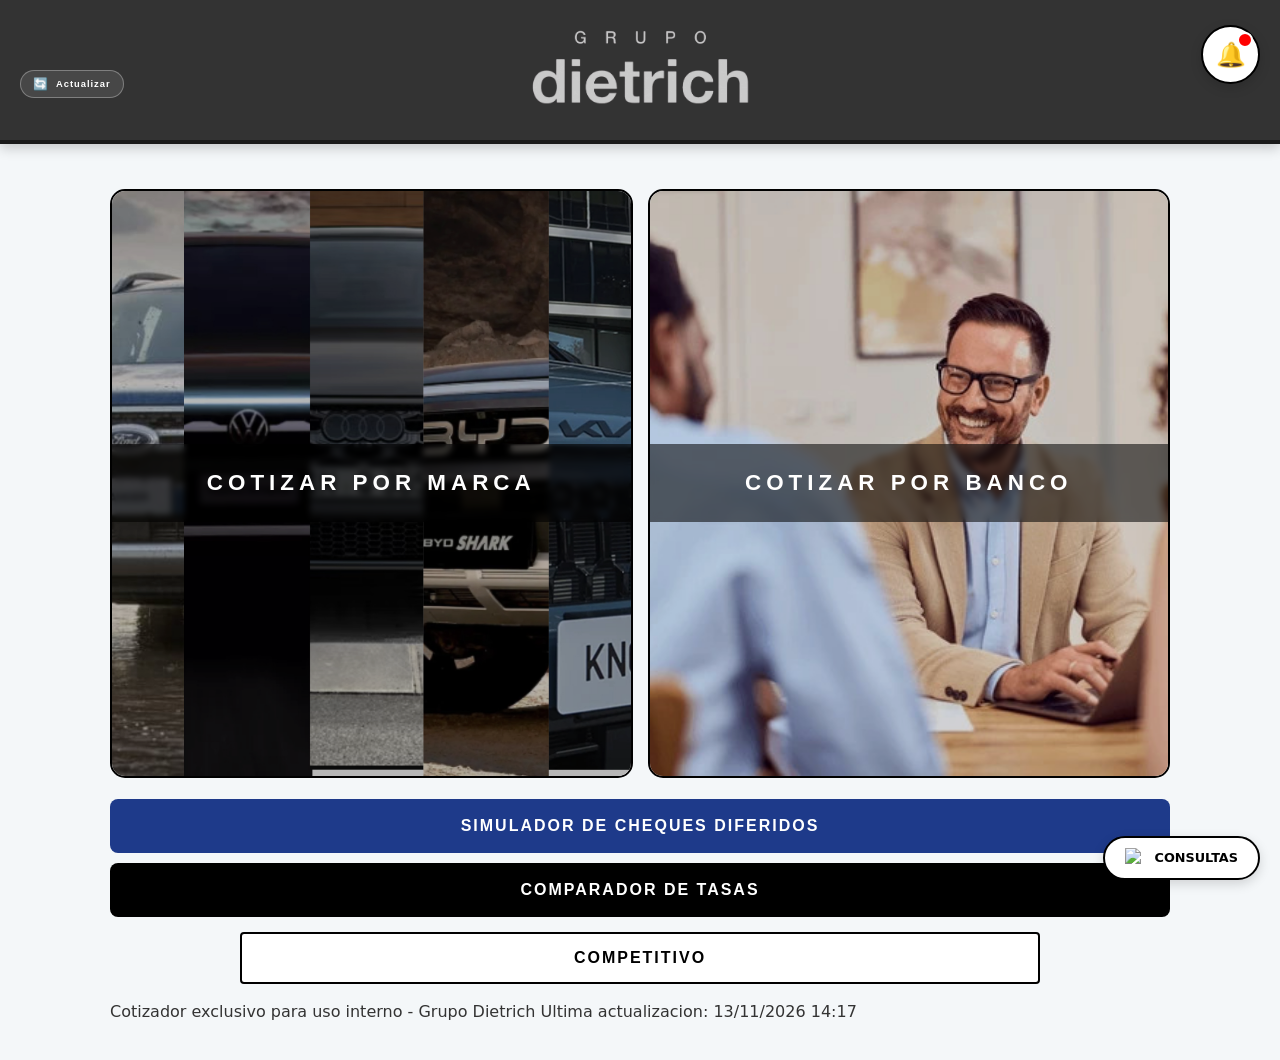
==== commit 0a346a8f: "14.17" ====
--- a/index.html
+++ b/index.html
@@ -4,7 +4,7 @@
     <meta charset="UTF-8">
     <meta name="viewport" content="width=device-width, initial-scale=1.0">
     <title>Cotizador de Créditos - Dietrich</title>
-    <link rel="stylesheet" href="style.css?v=13.13">
+    <link rel="stylesheet" href="style.css?v=14.17">
     <link rel="manifest" href="./manifest.json">
     <meta name="theme-color" content="#333333">
     <link rel="apple-touch-icon" href="img/icon-192.png">
@@ -106,7 +106,7 @@
             <button class="btn-competitivo-dietrich" onclick="window.location.href='./competitivo/index.html'">
                 COMPETITIVO
             </button>
-            <p class="footer-interno">Cotizador exclusivo para uso interno - Grupo Dietrich Ultima actualizacion: 13/11/2026 11:18</p>
+            <p class="footer-interno">Cotizador exclusivo para uso interno - Grupo Dietrich Ultima actualizacion: 13/11/2026 14:17</p>
 
             <button id="btnInstalar" class="btn-pwa-footer" style="display: none;">
                 <span>📥</span>
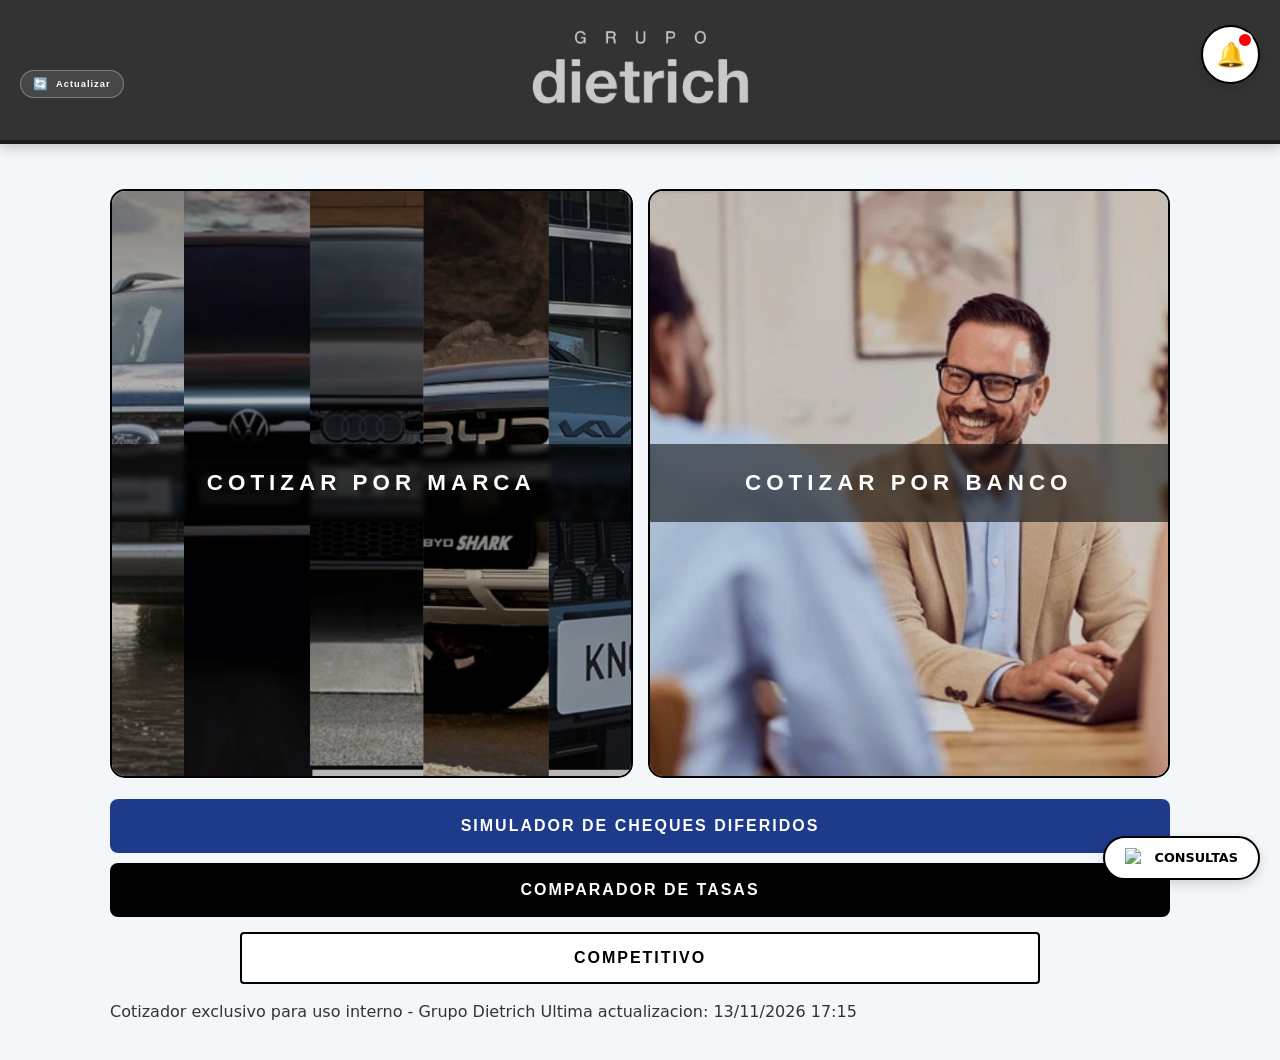
==== commit bdf4ef3e: "17.15" ====
--- a/index.html
+++ b/index.html
@@ -4,7 +4,7 @@
     <meta charset="UTF-8">
     <meta name="viewport" content="width=device-width, initial-scale=1.0">
     <title>Cotizador de Créditos - Dietrich</title>
-    <link rel="stylesheet" href="style.css?v=14.17">
+    <link rel="stylesheet" href="style.css?v=17.15">
     <link rel="manifest" href="./manifest.json">
     <meta name="theme-color" content="#333333">
     <link rel="apple-touch-icon" href="img/icon-192.png">
@@ -106,7 +106,7 @@
             <button class="btn-competitivo-dietrich" onclick="window.location.href='./competitivo/index.html'">
                 COMPETITIVO
             </button>
-            <p class="footer-interno">Cotizador exclusivo para uso interno - Grupo Dietrich Ultima actualizacion: 13/11/2026 14:17</p>
+            <p class="footer-interno">Cotizador exclusivo para uso interno - Grupo Dietrich Ultima actualizacion: 13/11/2026 17:15</p>
 
             <button id="btnInstalar" class="btn-pwa-footer" style="display: none;">
                 <span>📥</span>
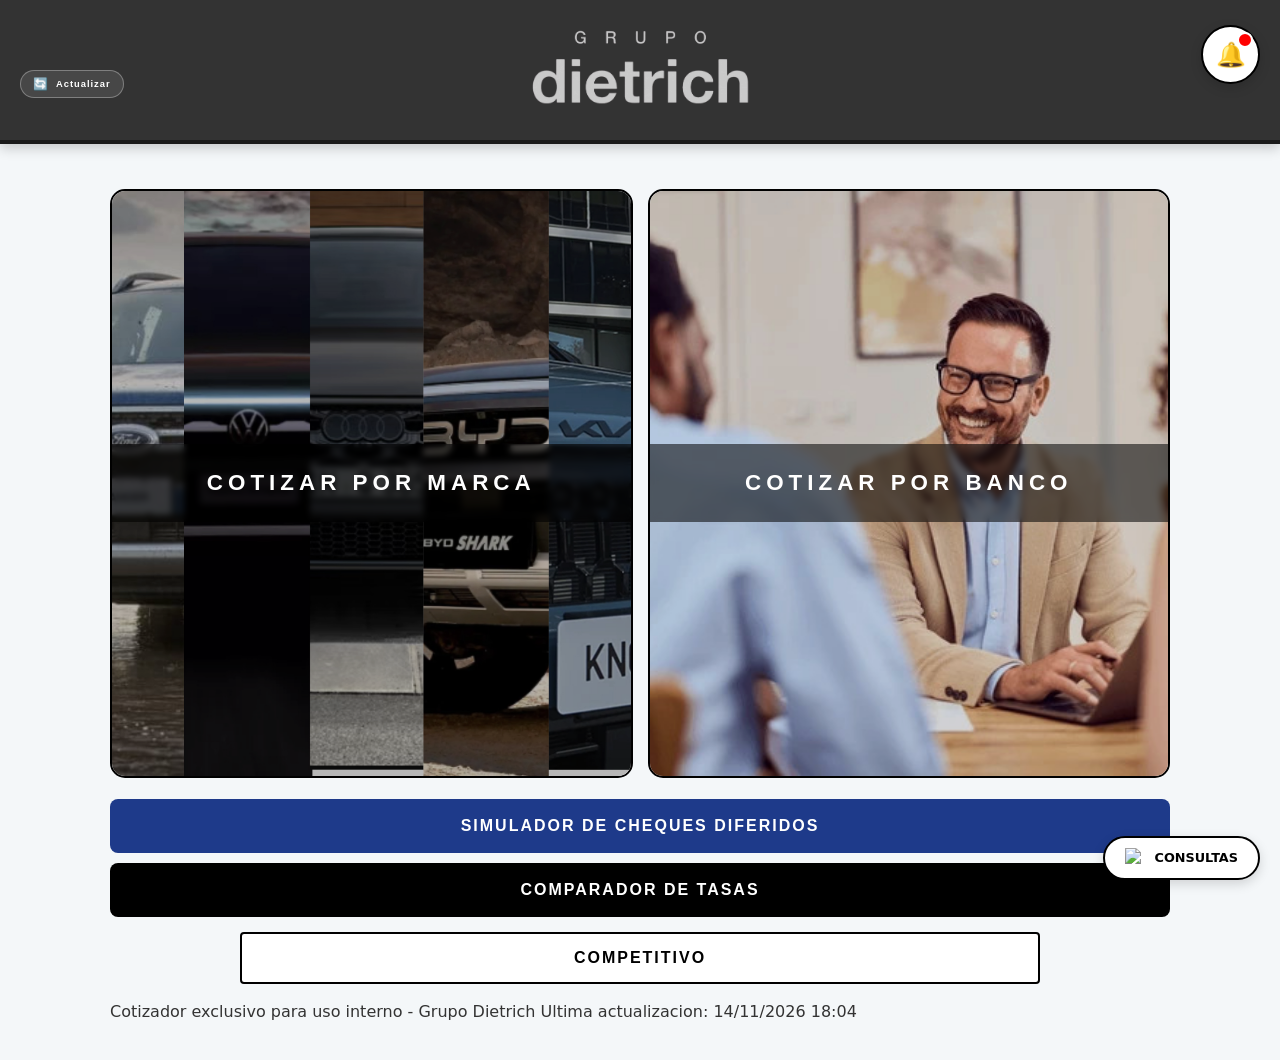
==== commit 0add6c97: "18.05" ====
--- a/index.html
+++ b/index.html
@@ -4,7 +4,7 @@
     <meta charset="UTF-8">
     <meta name="viewport" content="width=device-width, initial-scale=1.0">
     <title>Cotizador de Créditos - Dietrich</title>
-    <link rel="stylesheet" href="style.css?v=17.15">
+    <link rel="stylesheet" href="style.css?v=18.05">
     <link rel="manifest" href="./manifest.json">
     <meta name="theme-color" content="#333333">
     <link rel="apple-touch-icon" href="img/icon-192.png">
@@ -106,7 +106,7 @@
             <button class="btn-competitivo-dietrich" onclick="window.location.href='./competitivo/index.html'">
                 COMPETITIVO
             </button>
-            <p class="footer-interno">Cotizador exclusivo para uso interno - Grupo Dietrich Ultima actualizacion: 13/11/2026 17:15</p>
+            <p class="footer-interno">Cotizador exclusivo para uso interno - Grupo Dietrich Ultima actualizacion: 14/11/2026 18:04</p>
 
             <button id="btnInstalar" class="btn-pwa-footer" style="display: none;">
                 <span>📥</span>
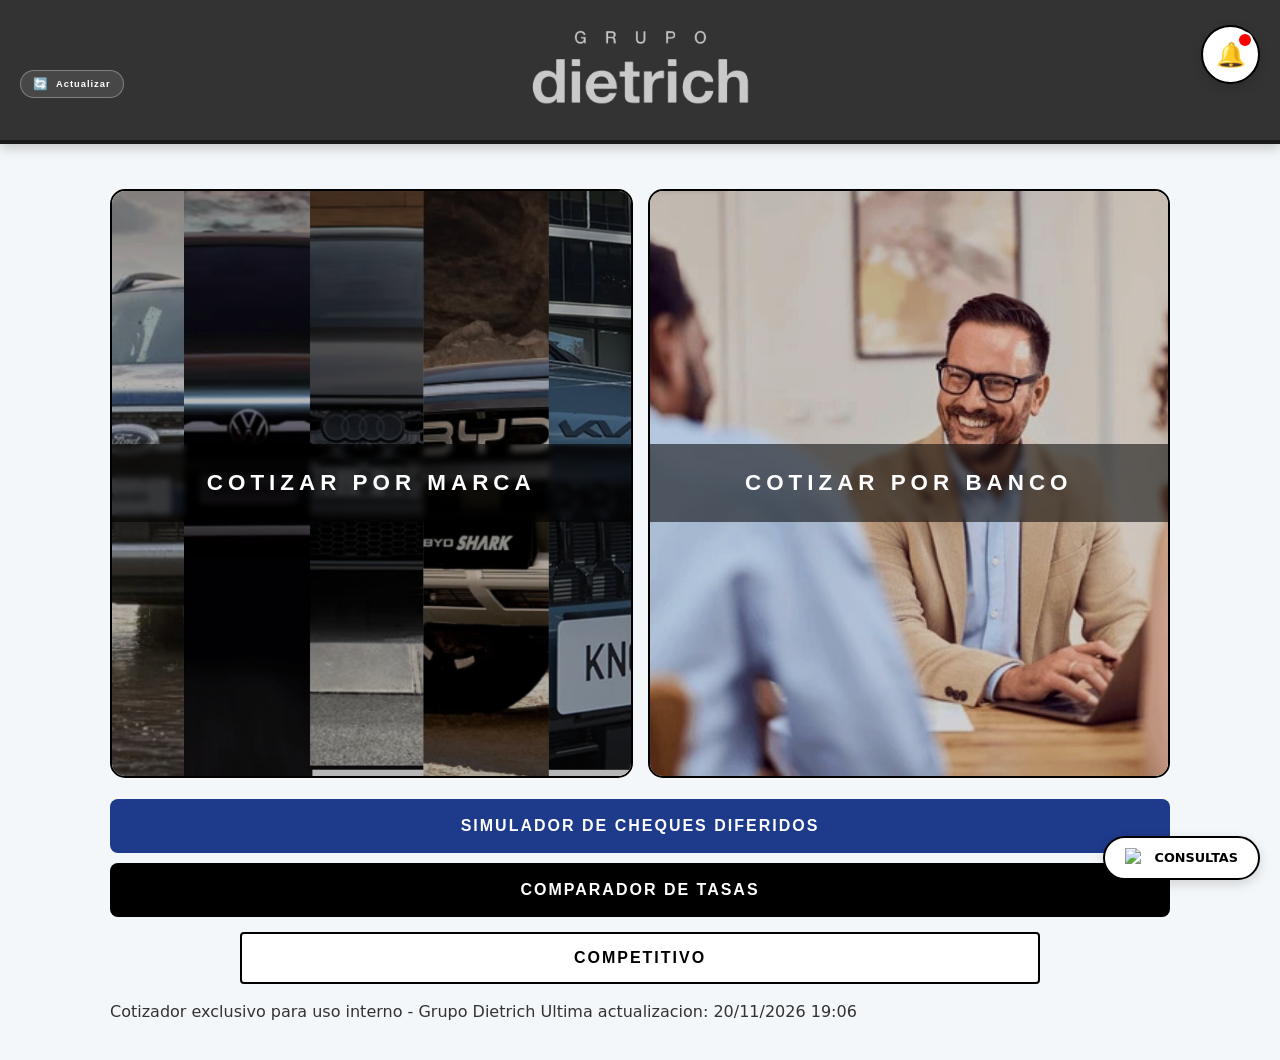
==== commit 42d4f885: "19.17" ====
--- a/index.html
+++ b/index.html
@@ -4,7 +4,7 @@
     <meta charset="UTF-8">
     <meta name="viewport" content="width=device-width, initial-scale=1.0">
     <title>Cotizador de Créditos - Dietrich</title>
-    <link rel="stylesheet" href="style.css?v=18.05">
+    <link rel="stylesheet" href="style.css?v=19.16">
     <link rel="manifest" href="./manifest.json">
     <meta name="theme-color" content="#333333">
     <link rel="apple-touch-icon" href="img/icon-192.png">
@@ -106,7 +106,7 @@
             <button class="btn-competitivo-dietrich" onclick="window.location.href='./competitivo/index.html'">
                 COMPETITIVO
             </button>
-            <p class="footer-interno">Cotizador exclusivo para uso interno - Grupo Dietrich Ultima actualizacion: 14/11/2026 18:04</p>
+            <p class="footer-interno">Cotizador exclusivo para uso interno - Grupo Dietrich Ultima actualizacion: 20/11/2026 19:06</p>
 
             <button id="btnInstalar" class="btn-pwa-footer" style="display: none;">
                 <span>📥</span>
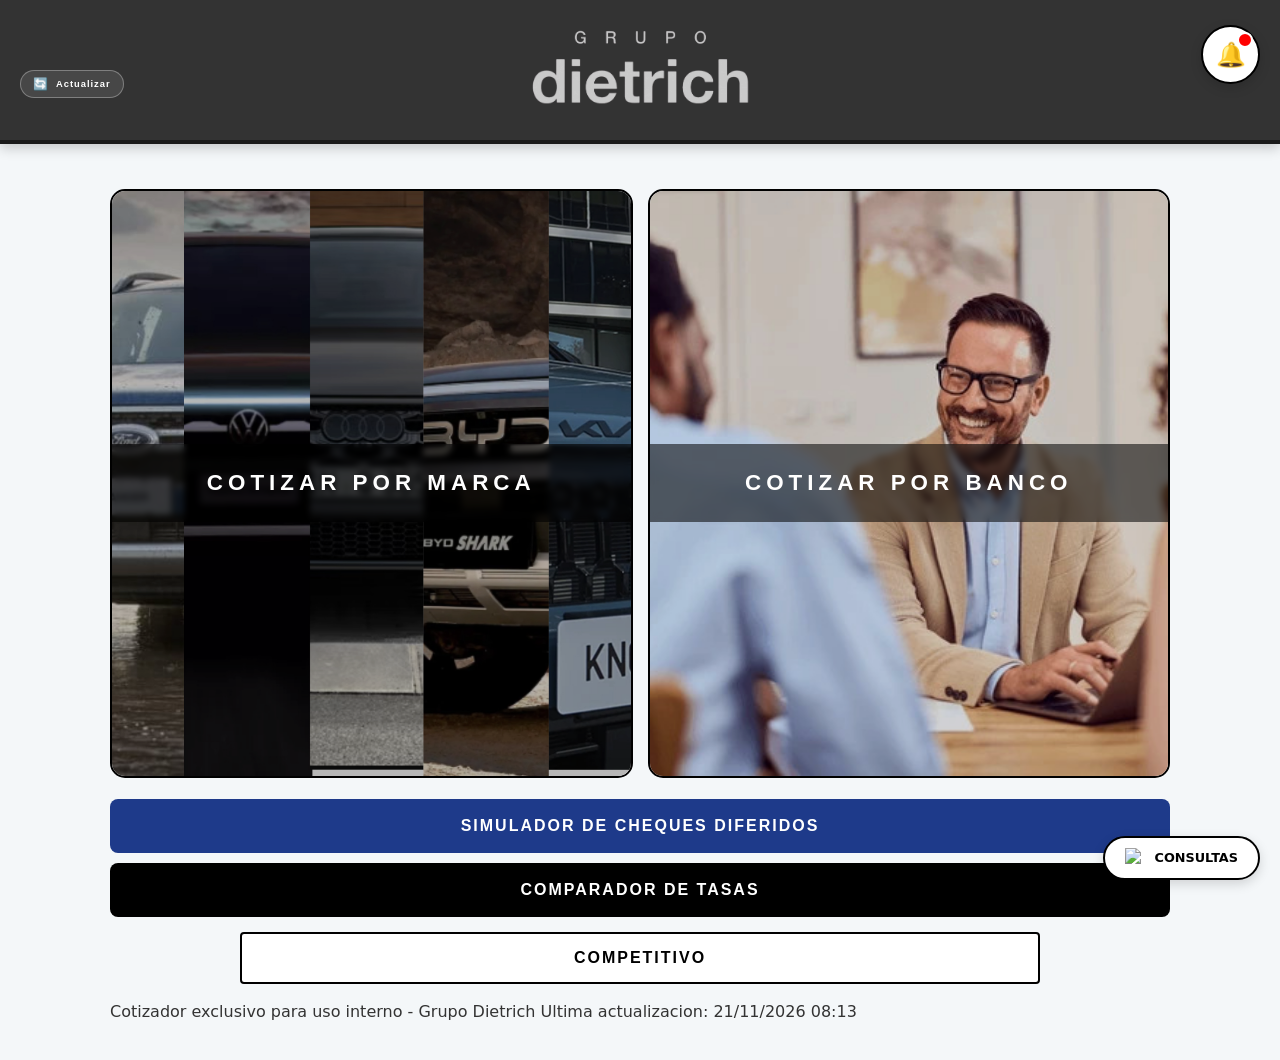
==== commit 574c6bf1: "08.13" ====
--- a/index.html
+++ b/index.html
@@ -4,7 +4,7 @@
     <meta charset="UTF-8">
     <meta name="viewport" content="width=device-width, initial-scale=1.0">
     <title>Cotizador de Créditos - Dietrich</title>
-    <link rel="stylesheet" href="style.css?v=19.16">
+    <link rel="stylesheet" href="style.css?v=08.13">
     <link rel="manifest" href="./manifest.json">
     <meta name="theme-color" content="#333333">
     <link rel="apple-touch-icon" href="img/icon-192.png">
@@ -106,7 +106,7 @@
             <button class="btn-competitivo-dietrich" onclick="window.location.href='./competitivo/index.html'">
                 COMPETITIVO
             </button>
-            <p class="footer-interno">Cotizador exclusivo para uso interno - Grupo Dietrich Ultima actualizacion: 20/11/2026 19:06</p>
+            <p class="footer-interno">Cotizador exclusivo para uso interno - Grupo Dietrich Ultima actualizacion: 21/11/2026 08:13</p>
 
             <button id="btnInstalar" class="btn-pwa-footer" style="display: none;">
                 <span>📥</span>
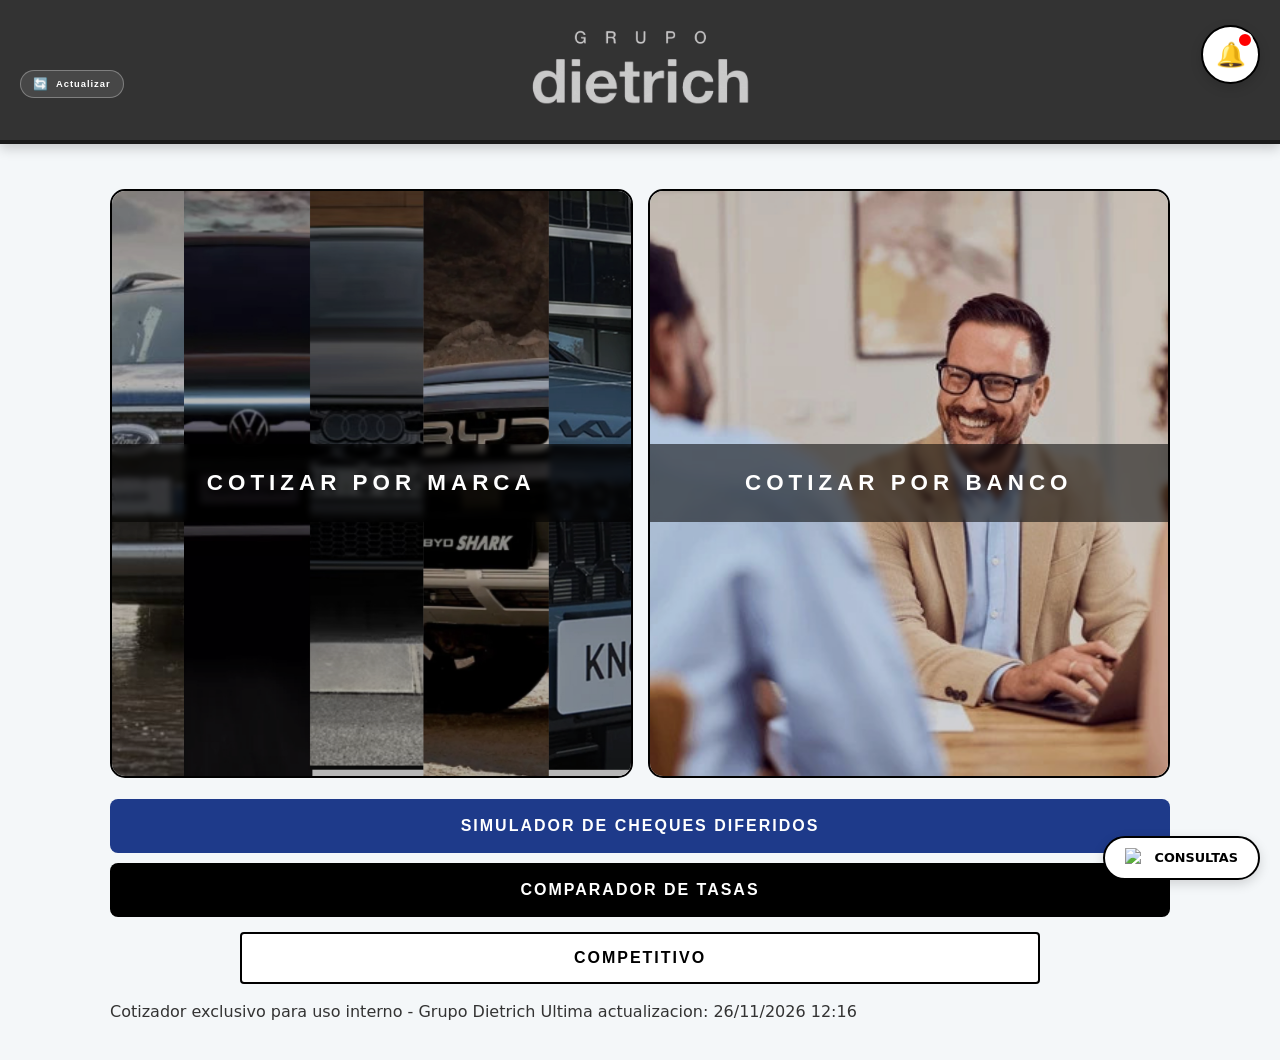
==== commit 92ebfd63: "12.16" ====
--- a/index.html
+++ b/index.html
@@ -4,7 +4,7 @@
     <meta charset="UTF-8">
     <meta name="viewport" content="width=device-width, initial-scale=1.0">
     <title>Cotizador de Créditos - Dietrich</title>
-    <link rel="stylesheet" href="style.css?v=08.13">
+    <link rel="stylesheet" href="style.css?v=10.13">
     <link rel="manifest" href="./manifest.json">
     <meta name="theme-color" content="#333333">
     <link rel="apple-touch-icon" href="img/icon-192.png">
@@ -106,7 +106,7 @@
             <button class="btn-competitivo-dietrich" onclick="window.location.href='./competitivo/index.html'">
                 COMPETITIVO
             </button>
-            <p class="footer-interno">Cotizador exclusivo para uso interno - Grupo Dietrich Ultima actualizacion: 21/11/2026 08:13</p>
+            <p class="footer-interno">Cotizador exclusivo para uso interno - Grupo Dietrich Ultima actualizacion: 26/11/2026 12:16</p>
 
             <button id="btnInstalar" class="btn-pwa-footer" style="display: none;">
                 <span>📥</span>
